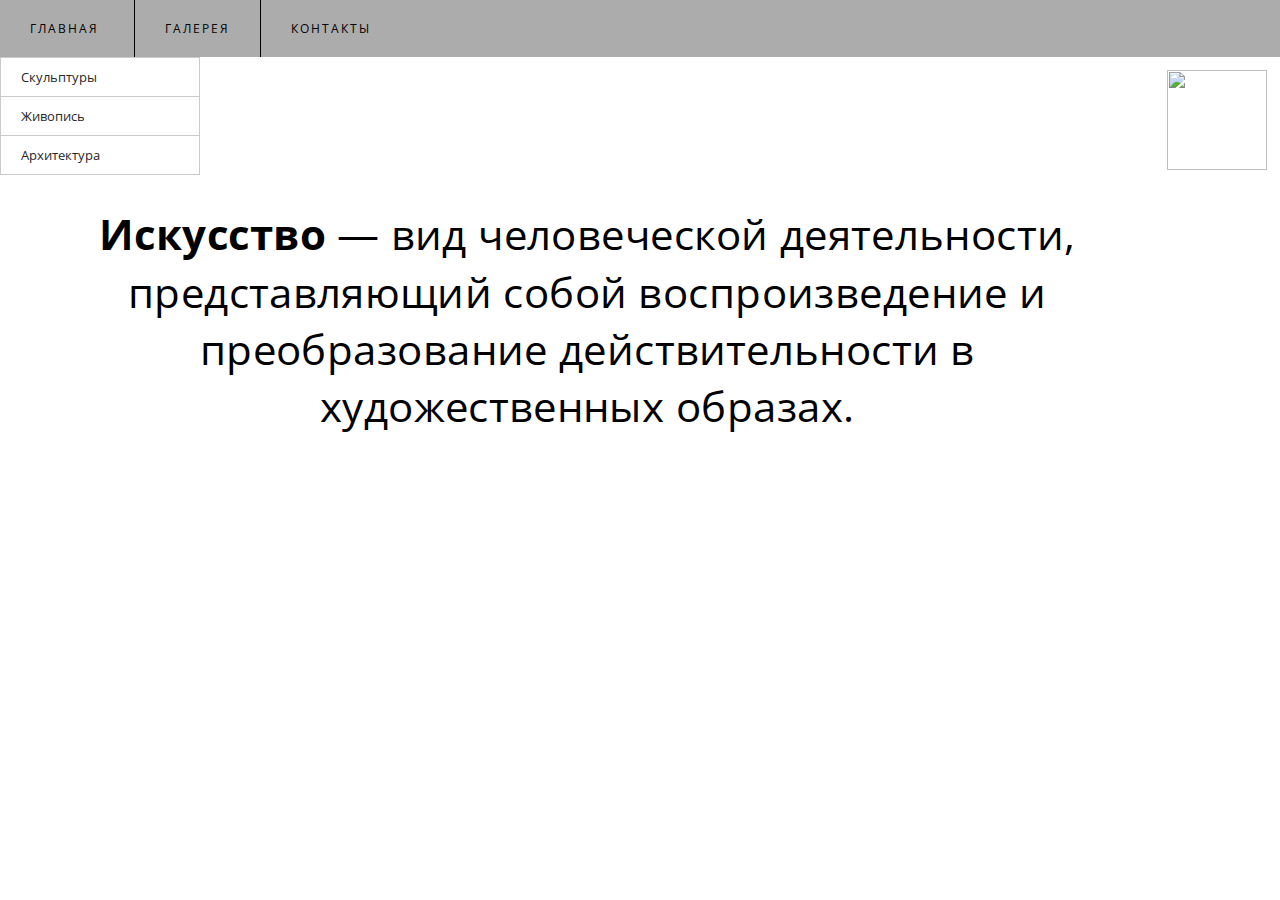
==== index.html @ ee744c33 "Add files via upload" ====
﻿<!DOCTYPE>
<html>
    <head>
        <title>Культура и исскуство</title>
        <meta http-equiv="Content-Type" content="text/html; charset=utf-8" />
        <link rel="stylesheet" type="text/css" href="css/style.css" />
    </head>
    <body>
      <nav>
<ul class="topmenu">
<li><a href="index.html" class="active">Главная<span class="fa fa-angle-down"></span></a>
<ul class="submenu">
  <li><a href="C:/Users/user/Desktop/ШАРАГА/Web/Проба с меню/Sculpture.html">Скульптуры</a></li>
  <li><a href="C:/Users/user/Desktop/ШАРАГА/Web/Проба с меню/Jivopis.html">Живопись</a>
  <li><a href="C:/Users/user/Desktop/ШАРАГА/Web/Проба с меню/Arhitectory.html">Архитектура</a></li>
</ul>
</li>
<li><a href="C:/Users/user/Desktop/ШАРАГА/Web/Проба с меню/Galery.html">Галерея</a></li>
<li><a href="">Контакты</a>
  <ul class="submenu">
    <li><a href="mailto:f0minandrii@yandex.ru">Электронная почта</a></li>
    <li><a href="https://vk.com/alexduuun">ВКонтакте</a>
    <li><a href="">Номер телефона</a>
      <ul class="submenu">
        <li><a href="">+7-982-645-26-24</a></li>
      </ul>
    </li>
  </ul></li>
</ul>
</nav>
<div class="dsa">
  <img src="C:/Users/user/Desktop/ШАРАГА/Web/Проба с меню/Image/men.png">;
  <p><strong>Искусство</strong> — вид человеческой деятельности, представляющий собой воспроизведение и преобразование действительности в художественных образах.</p>
  <div class="logo">
    <a href="C:/Users/user/Desktop/ШАРАГА/Web/Проба с меню/index.html"><img src="C:/Users/user/Desktop/ШАРАГА/Web/Проба с меню/Image/logo.png" height="100"  /></a>
  </div>
</div>
</body>
</html>
<div class="logo">

</div>
---- css/style.css ----
@import url(https://fonts.googleapis.com/css?family=Open+Sans:400,600&subset=latin,cyrillic);
*{box-sizing: border-box;}
body {
  margin: 0;
  font-family: 'Open Sans', sans-serif;
}
nav {background: #acacac;}
nav ul {
  margin: 0;
  padding: 0;
  list-style: none;
}
nav ul:after {
  content: "";
  display: table;
  clear: both;
}
nav a {
  text-decoration: none;
  display: block;
  transition: .3s linear;
}
.topmenu > li {
  float: left;
  position: relative;
  border-left: 1px solid black;
}
.topmenu > li:first-child {border-left: 0;}
.topmenu > li > a {
  padding: 20px 30px;
  font-size: 12px;
  text-transform: uppercase;
  color: black;
  letter-spacing: 2px;
}
.topmenu > li > a.active,
.submenu a:hover {color: black;}
.topmenu .fa,
.submenu .fa {
  margin-left: 5px;
  color: inherit;
}
.submenu {
  position: absolute;
  z-index: 5;
  min-width: 200px;
  background: white;
  border-top: 1px solid #CBCBCC;
  border-left: 1px solid #CBCBCC;
  border-right: 1px solid #CBCBCC;
  visibility: hidden;
  opacity: 0;
  transform-origin: 0% 0%;
  transform: rotateX(-90deg);
  transition: .3s linear;
}
.submenu li {position: relative;}
.submenu li a {
  color: #282828;
  padding: 10px 20px;
  font-size: 13px;
  border-bottom: 1px solid #CBCBCC;
}
.submenu .submenu {
  position: absolute;
  left: 100%;
  top: -1px;
  transition: .3s linear;
}
nav li:hover > .submenu {
  transform: rotateX(0deg);
  visibility: visible;
  opacity: 1;
}
h1{
  font-size: 72px;
  color: black;
  text-align: center;
  font-weight: normal;
}
p{
  font-size: 45px;
  font-family: 'Open Sans', sans-serif;;
   text-align: center ;
   transform: scale(0.94);
   animation: scale 3s forwards cubic-bezier(0.5, 1, 0.89, 1);
   margin-top: 10%;
   margin-right: 1%;
}
@keyframes scale {
 100% {
   transform: scale(1);
 }
}
html{
background-image: url("C:/Users/user/Desktop/ШАРАГА/Web/Проба с меню/Image/fone.png");
background-position: center;
background-repeat: no-repeat;
background-attachment: fixed;
background-size: cover;
}
.logoA{
  display: flex;
flex-direction: row;
margin-top: 1%;
margin-left: 95%;
}
.arh71{
display: flex;
flex-direction: row;
margin-left: 5%;
text-align: center;
margin-right: 5%;
p{
 font-size: 24px;
 text-align: center;
 margin-top: auto;
}
}
.jiv{
  display: flex;
flex-direction: row;
margin-left: 5%;
 text-align: center;
 margin-right: 5%;

 p{
   font-size: 26px;
   text-align: center;
}
}
.dsa{
  display: flex;
flex-direction: row;
margin-top: 1%;
}
.arh{
  display: flex;
flex-direction: row;
margin-top: 2%;
}
.logo{
  display: flex;
flex-direction: row;
margin-right: 1%;
}
.logoG{
  display: flex;
flex-direction: row;
margin-top: 1%;
margin-left: 95%;
}
.slider-container {
  position: relative;
  width: 600px;
  height: 400px;
  margin: 0 auto;
  overflow: hidden;
}

.logoJ{
  display: flex;
flex-direction: row;
margin-top: 1%;
margin-left: 95%;
}
.logoS{
display: flex;
flex-direction: row;
margin-top: 1%;
margin-left: 95%;
}
.Arh21{
  display: flex;
flex-direction: row;
margin-left: 5%;
 text-align: center;
 margin-right: 5%;

 p{
   font-size: 26px;
   text-align: center;
}
.logoF{
display: flex;
flex-direction: row;
margin-top: 1%;
margin-left: 95%;
}
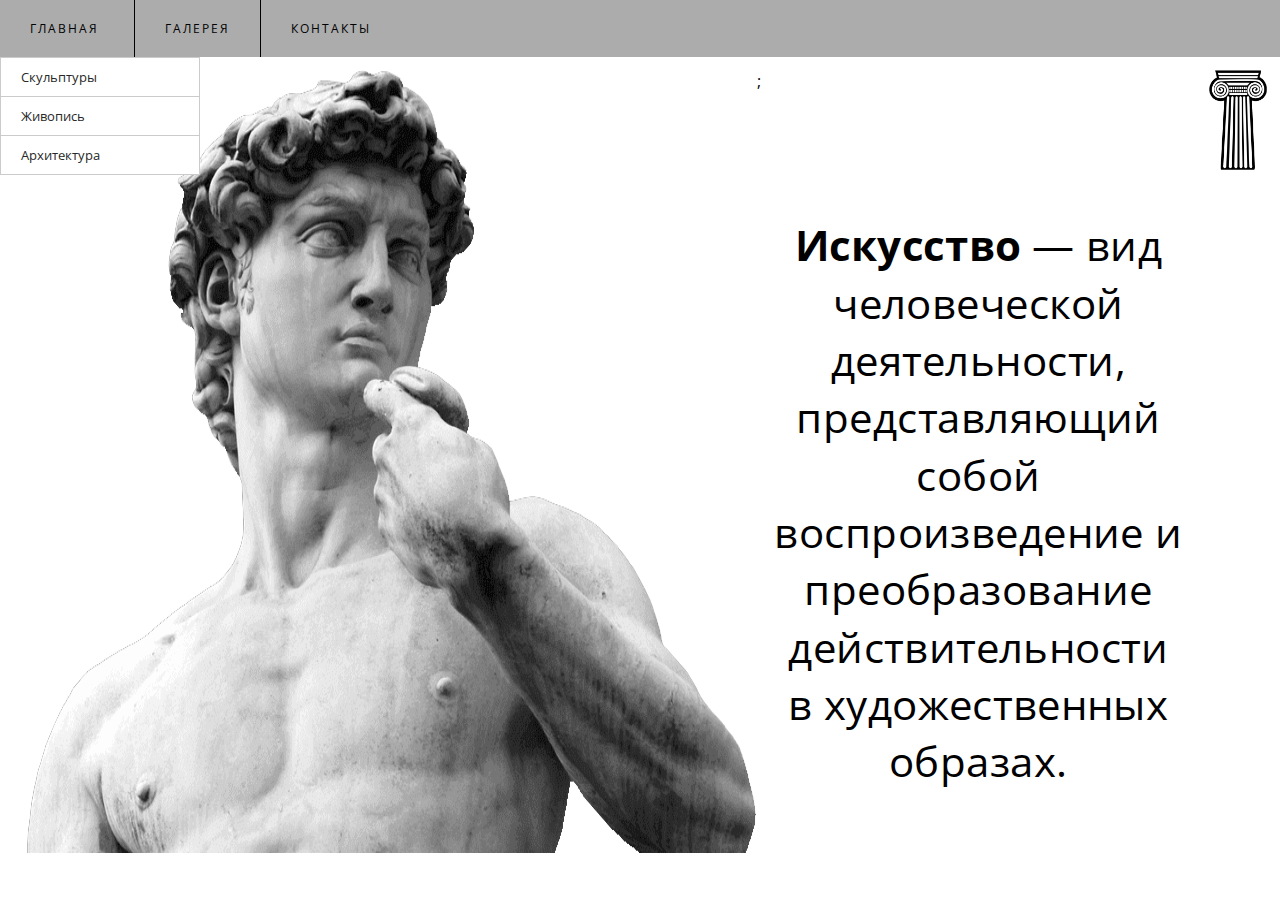
==== commit 304e564c: "Update index.html" ====
--- a/index.html
+++ b/index.html
@@ -10,12 +10,12 @@
 <ul class="topmenu">
 <li><a href="index.html" class="active">Главная<span class="fa fa-angle-down"></span></a>
 <ul class="submenu">
-  <li><a href="C:/Users/user/Desktop/ШАРАГА/Web/Проба с меню/Sculpture.html">Скульптуры</a></li>
-  <li><a href="C:/Users/user/Desktop/ШАРАГА/Web/Проба с меню/Jivopis.html">Живопись</a>
-  <li><a href="C:/Users/user/Desktop/ШАРАГА/Web/Проба с меню/Arhitectory.html">Архитектура</a></li>
+  <li><a href="Sculpture.html">Скульптуры</a></li>
+  <li><a href="Jivopis.html">Живопись</a>
+  <li><a href="Arhitectory.html">Архитектура</a></li>
 </ul>
 </li>
-<li><a href="C:/Users/user/Desktop/ШАРАГА/Web/Проба с меню/Galery.html">Галерея</a></li>
+<li><a href="Galery.html">Галерея</a></li>
 <li><a href="">Контакты</a>
   <ul class="submenu">
     <li><a href="mailto:f0minandrii@yandex.ru">Электронная почта</a></li>
@@ -29,10 +29,10 @@
 </ul>
 </nav>
 <div class="dsa">
-  <img src="C:/Users/user/Desktop/ШАРАГА/Web/Проба с меню/Image/men.png">;
+  <img src="Image/men.png">;
   <p><strong>Искусство</strong> — вид человеческой деятельности, представляющий собой воспроизведение и преобразование действительности в художественных образах.</p>
   <div class="logo">
-    <a href="C:/Users/user/Desktop/ШАРАГА/Web/Проба с меню/index.html"><img src="C:/Users/user/Desktop/ШАРАГА/Web/Проба с меню/Image/logo.png" height="100"  /></a>
+    <a href="index.html"><img src="Image/logo.png" height="100"  /></a>
   </div>
 </div>
 </body>
--- a/css/style.css
+++ b/css/style.css
@@ -93,7 +93,7 @@
  }
 }
 html{
-background-image: url("C:/Users/user/Desktop/ШАРАГА/Web/Проба с меню/Image/fone.png");
+background-image: url("Image/fone.png");
 background-position: center;
 background-repeat: no-repeat;
 background-attachment: fixed;
